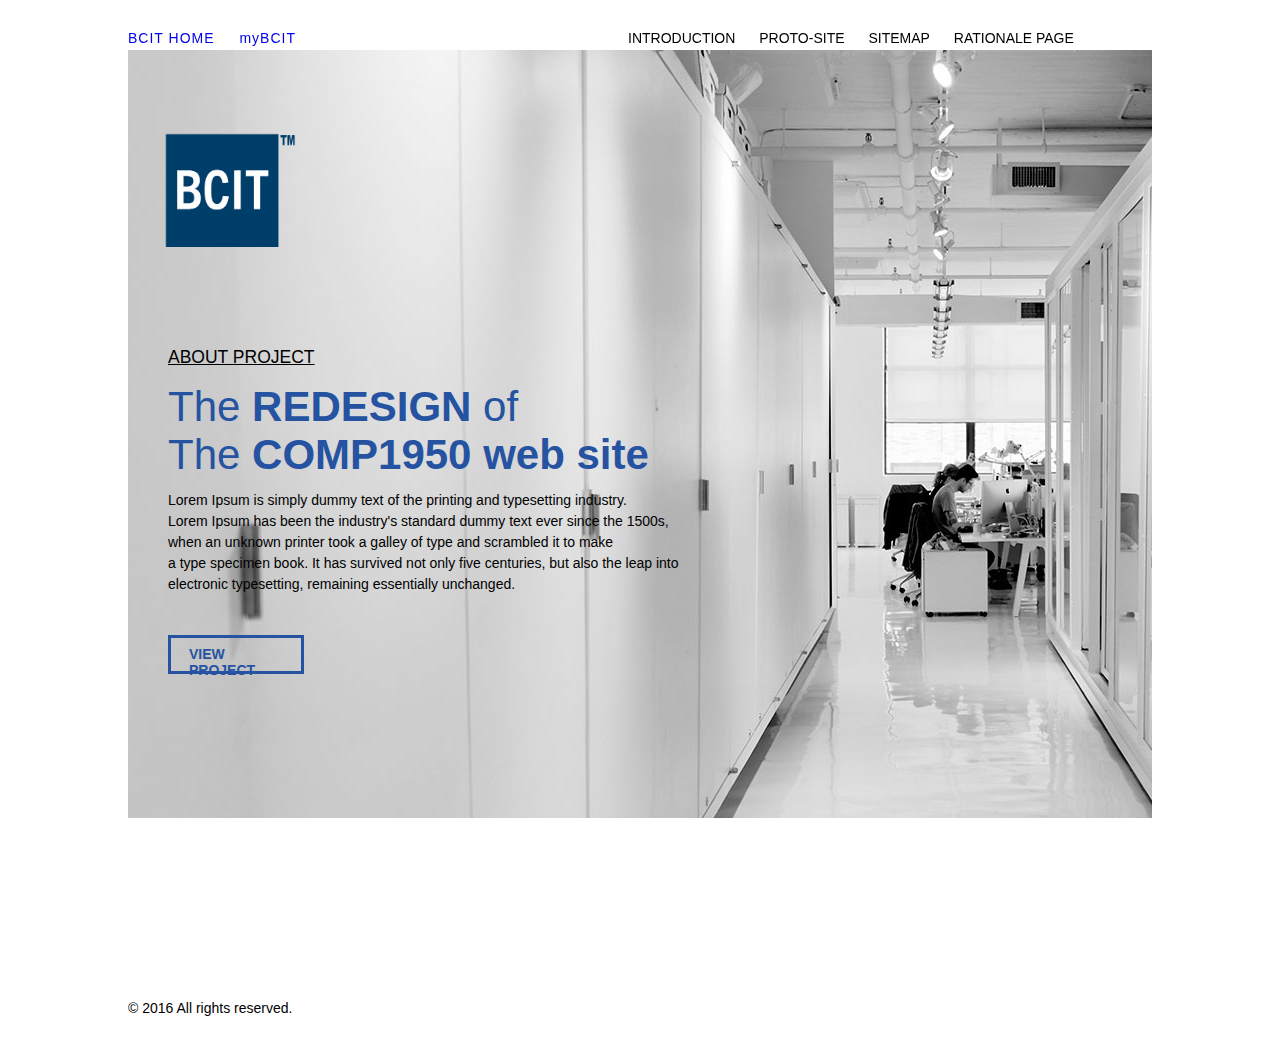
==== index.html @ ac2b02b9 "part one initial work by (#grace)" ====
<!DOCTYPE html>
<!--
author: Eunhye Cho (#A00968446)
date: 02/28/2016
This is a homepage for the homework of 1950.
-->
<html>
	<head>
		<title>Introduction</title>
		<meta name="viewport" content="initial-scale=1.0, width=device-width" />
		<link rel="stylesheet" href="css/style.css" media="all" />
		<meta charset="utf-8" />
	</head>
	<body>
		<div id="wrapper">
			<header>
				<ul class="nav_left">
					<li><a href="http://www.bcit.ca/">BCIT HOME</a></li>
					<li><a href="https://my.bcit.ca/cp/home/displaylogin">myBCIT</a></li>
				</ul>
			</header>
			<nav>
				<ul class="nav_right">
					<li>Introduction </li>
					<li>Proto-site</li>
					<li>Sitemap</li>
					<li>Rationale page</li>
				</ul>
			</nav>
			<div id="contents">
				<figure>
					<img src="images/bcit_logo.png" alt="bcit_logo" width="250"/ >
				</figure>
				<section>
					<div id="about_project">
						<p class="title">ABOUT PROJECT</p>
						<p class="sub_title">The <b>REDESIGN</b> of <br />
						The <b>COMP1950 web site</b></p>
						<p class="description">Lorem Ipsum is simply dummy text of the printing and typesetting industry.<br />
						Lorem Ipsum has been the industry's standard dummy text ever since the 1500s, <br />
						when an unknown printer took a galley of type and scrambled it to make <br />
						a type specimen book. It has survived not only five centuries, but also the leap into<br /> 
						electronic typesetting, remaining essentially unchanged. </p>
					</div>
					<div id="contents_link">
						<p class="link"><a href="#">View Project</a></p>
					</div>
					<div id="about_team">
					</div>
				</section>
			</div>
			<footer>
				<p>&copy; 2016 All rights reserved.</p>
			</footer>
			
		</div>
		
	</body>
</html>
---- css/style.css ----
/*
---------------------------------------------
 basic styles 
---------------------------------------------
*/
@import url(href='https://fonts.googleapis.com/css?family=Alegreya+Sans' rel='stylesheet' type='text/css');

/*
html selector
*/

html, body, div, span, object, iframe,
h1, h2, h3, h4, h5, h6, p, blockquote, pre,
abbr, address, cite, code,
del, dfn, em, img, ins, kbd, q, samp,
small, strong, sub, sup, var,
b, i,
dl, dt, dd, ol, ul, li,
fieldset, form, label, legend,
table, caption, tbody, tfoot, thead, tr, th, td,
article, aside, canvas, details, figcaption, figure, 
footer, header, hgroup, menu, nav, section, summary,
time, mark, audio, video {
    margin:0;
    padding:0;
    border:0;
    outline:0;
    background:transparent;
}

*{
	margin:0px;
	padding:0px;
}

body{
	position:relative;
	display:block;
	margin-left:auto;
	margin-right:auto;
	margin-top: 5px;
	width: 1024px;
	height:100%;
	font-family: 'Alegreya Sans', roboto, arial, sans-serif;
	font-size: 14px;
}
header{
	position:fixed;
	top:0px;
	float: left;
	background-color: #fff;
}

nav{
	position:fixed;
	top:0px;
	margin-left: 500px;
	background-color: #fff;
	text-align:right;
	padding-right: 20px;
}
header, nav{
	height: 50px;
	background-color: #fff;
	color: #000;
}

a{
	text-decoration:none;
}
ul{
	list-style:none;
}

header ul li, nav ul li{
	display: inline;
	margin-right: 20px;
}
header ul{
	position: fixed;
	top: 30px;
	text-align: left;
	letter-spacing: 1px;
}
nav ul{
	position: fixed;
	top: 30px;
	text-align: right;
	text-transform: uppercase;
	float: right;
}
figure{
	position: relative;
	top: 50px;
}
section{
	margin-top: 50px;
	
}

/*-------------------
Id selector
-------------------*/
#wrapper{
	width: 100%;
	height: 1000px;
	background-color: #fff;
	
}
#about_project{
	position: relative;
	top: 40px;
	margin-left: 40px;
}
#contents{
	margin-top: 50px;
	height: 95%;
	background-image: url("../images/intro_background_01.jpg");
	background-repeat: no-repeat;
}
#contents_link{
	position: relative;
	top: 60px;
	margin-left: 40px;
	border: 3px solid #2553a1;
	width: 130px;
	height: 33px;
}
#contents_link a{
	color: #2553a1;
	font-weight: 600;
}
#contents_link a:hover{
	color: #fff;
	background-color: #2553a1;
}
/*-------------------
class selector
-------------------*/
.title{
	font-size: 1.25em;
	line-height: 3;
	text-decoration: underline;
}
.sub_title{
	color: #2553a1;
	font-size: 3em;
	line-height: 1.15;
	padding-bottom: 10px;
}
.description{
	line-height: 1.5;
	padding-bottom: 20px;
}
.link{
	text-transform: uppercase;
	padding: 8px;
	color: #fff;
	margin-left: 10px;
}

/*
This will apply only to the print 
*/
@media print{
}
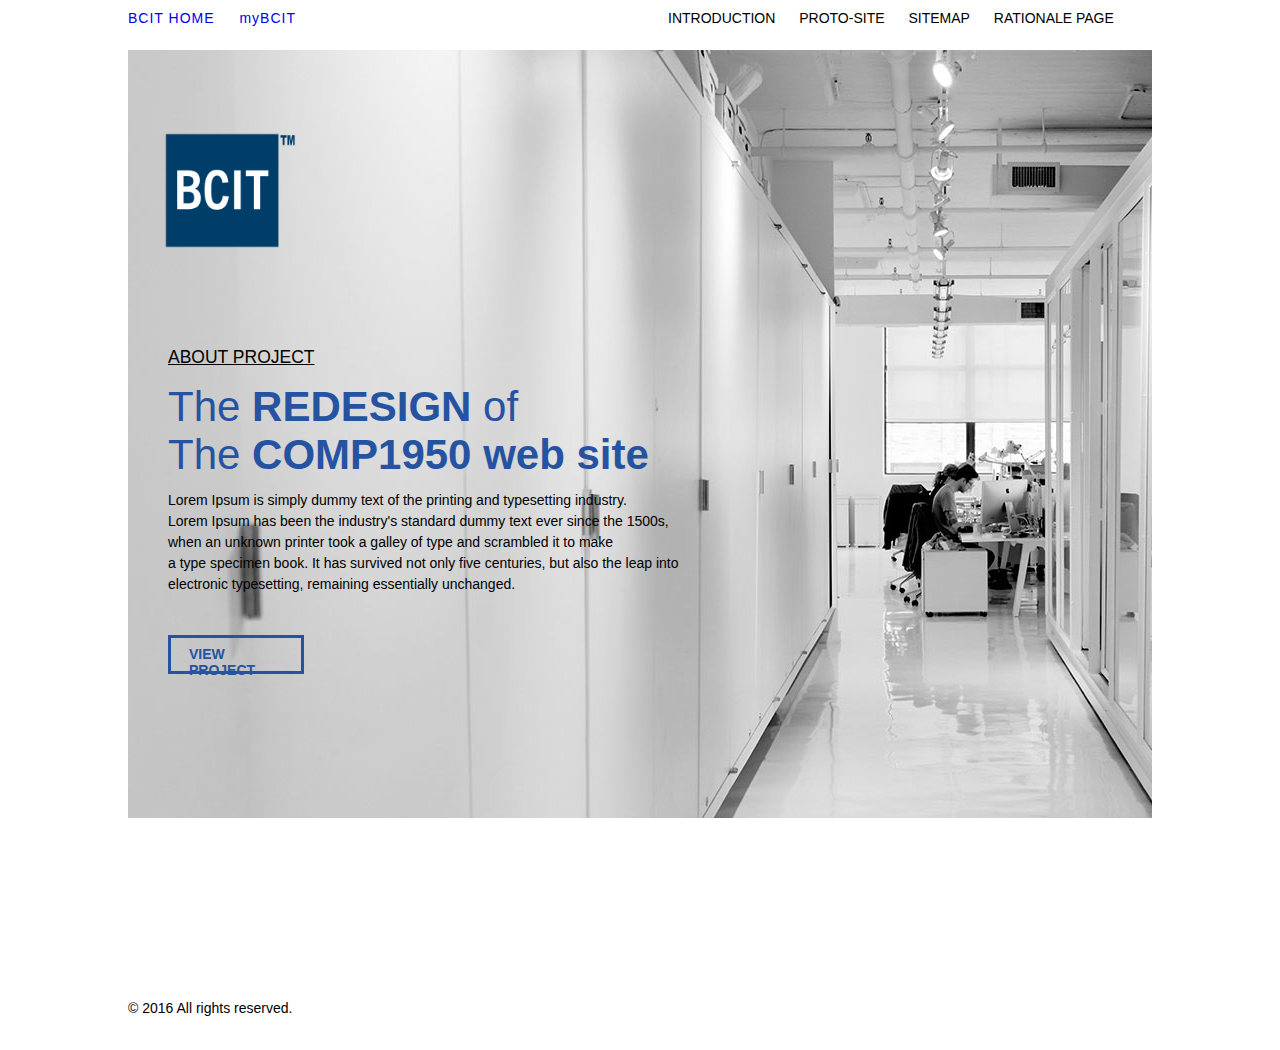
==== commit 630307ae: "Lecture Pages (#farhana)" ====
--- a/index.html
+++ b/index.html
@@ -14,19 +14,20 @@
 	<body>
 		<div id="wrapper">
 			<header>
-				<ul class="nav_left">
+				<ul class="left-nav">
 					<li><a href="http://www.bcit.ca/">BCIT HOME</a></li>
 					<li><a href="https://my.bcit.ca/cp/home/displaylogin">myBCIT</a></li>
 				</ul>
+        <nav>
+          <ul class="right-nav">
+            <li>Introduction </li>
+            <li>Proto-site</li>
+            <li>Sitemap</li>
+            <li>Rationale page</li>
+          </ul>
+        </nav>
 			</header>
-			<nav>
-				<ul class="nav_right">
-					<li>Introduction </li>
-					<li>Proto-site</li>
-					<li>Sitemap</li>
-					<li>Rationale page</li>
-				</ul>
-			</nav>
+
 			<div id="contents">
 				<figure>
 					<img src="images/bcit_logo.png" alt="bcit_logo" width="250"/ >
@@ -39,7 +40,7 @@
 						<p class="description">Lorem Ipsum is simply dummy text of the printing and typesetting industry.<br />
 						Lorem Ipsum has been the industry's standard dummy text ever since the 1500s, <br />
 						when an unknown printer took a galley of type and scrambled it to make <br />
-						a type specimen book. It has survived not only five centuries, but also the leap into<br /> 
+						a type specimen book. It has survived not only five centuries, but also the leap into<br />
 						electronic typesetting, remaining essentially unchanged. </p>
 					</div>
 					<div id="contents_link">
@@ -52,8 +53,8 @@
 			<footer>
 				<p>&copy; 2016 All rights reserved.</p>
 			</footer>
-			
+
 		</div>
-		
+
 	</body>
-</html>+</html>
--- a/css/style.css
+++ b/css/style.css
@@ -1,7 +1,7 @@
 
 /*
 ---------------------------------------------
- basic styles 
+ basic styles
 ---------------------------------------------
 */
 @import url(href='https://fonts.googleapis.com/css?family=Alegreya+Sans' rel='stylesheet' type='text/css');
@@ -19,7 +19,7 @@
 dl, dt, dd, ol, ul, li,
 fieldset, form, label, legend,
 table, caption, tbody, tfoot, thead, tr, th, td,
-article, aside, canvas, details, figcaption, figure, 
+article, aside, canvas, details, figcaption, figure,
 footer, header, hgroup, menu, nav, section, summary,
 time, mark, audio, video {
     margin:0;
@@ -30,138 +30,137 @@
 }
 
 *{
-	margin:0px;
-	padding:0px;
+  margin:0px;
+  padding:0px;
 }
 
 body{
-	position:relative;
-	display:block;
-	margin-left:auto;
-	margin-right:auto;
-	margin-top: 5px;
-	width: 1024px;
-	height:100%;
-	font-family: 'Alegreya Sans', roboto, arial, sans-serif;
-	font-size: 14px;
+  position:relative;
+  display:block;
+  margin-left:auto;
+  margin-right:auto;
+  margin-top: 5px;
+  width: 1024px;
+  height:100%;
+  font-family: 'Alegreya Sans', roboto, arial, sans-serif;
+  font-size: 14px;
 }
+
 header{
-	position:fixed;
-	top:0px;
-	float: left;
-	background-color: #fff;
+  position:fixed;
+  top: 0;
+  float: left;
+  display: inline-block;
+  background-color: #fff;
+  z-index: 10001;
+  height: 50px;
+}
+
+header ul.left-nav{
+  padding-top: 10px;
+  text-align: left;
+  letter-spacing: 1px;
+  width: 200px;
+  float:left;
+}
+
+header ul li, nav ul li{
+  display: inline;
+  margin-right: 20px;
 }
 
 nav{
-	position:fixed;
-	top:0px;
-	margin-left: 500px;
-	background-color: #fff;
-	text-align:right;
-	padding-right: 20px;
-}
-header, nav{
-	height: 50px;
-	background-color: #fff;
-	color: #000;
+  margin-left: 540px;
+  padding-right: 20px;
 }
 
 a{
-	text-decoration:none;
+  text-decoration:none;
 }
 ul{
-	list-style:none;
+  list-style:none;
 }
 
-header ul li, nav ul li{
-	display: inline;
-	margin-right: 20px;
+nav ul.right-nav{
+  padding-top: 10px;
+  text-align: right;
+  text-transform: uppercase;
+  float: right;
+  background-color:;
 }
-header ul{
-	position: fixed;
-	top: 30px;
-	text-align: left;
-	letter-spacing: 1px;
-}
-nav ul{
-	position: fixed;
-	top: 30px;
-	text-align: right;
-	text-transform: uppercase;
-	float: right;
-}
+
 figure{
-	position: relative;
-	top: 50px;
+  position: relative;
+  top: 50px;
 }
 section{
-	margin-top: 50px;
-	
+  margin-top: 50px;
+
 }
 
 /*-------------------
 Id selector
 -------------------*/
 #wrapper{
-	width: 100%;
-	height: 1000px;
-	background-color: #fff;
-	
+  width: 100%;
+  height: 1000px;
+  background-color: #fff;
+
 }
 #about_project{
-	position: relative;
-	top: 40px;
-	margin-left: 40px;
+  position: relative;
+  top: 40px;
+  margin-left: 40px;
 }
 #contents{
-	margin-top: 50px;
-	height: 95%;
-	background-image: url("../images/intro_background_01.jpg");
-	background-repeat: no-repeat;
+  margin-top: 50px;
+  height: 95%;
+  background-image: url("../images/intro_background_01.jpg");
+  background-repeat: no-repeat;
 }
 #contents_link{
-	position: relative;
-	top: 60px;
-	margin-left: 40px;
-	border: 3px solid #2553a1;
-	width: 130px;
-	height: 33px;
+  position: relative;
+  top: 60px;
+  margin-left: 40px;
+  border: 3px solid #2553a1;
+  width: 130px;
+  height: 33px;
 }
 #contents_link a{
-	color: #2553a1;
-	font-weight: 600;
+  color: #2553a1;
+  font-weight: 600;
 }
 #contents_link a:hover{
-	color: #fff;
-	background-color: #2553a1;
+  color: #fff;
+  background-color: #2553a1;
 }
 /*-------------------
 class selector
 -------------------*/
 .title{
-	font-size: 1.25em;
-	line-height: 3;
-	text-decoration: underline;
+  font-size: 1.25em;
+  line-height: 3;
+  text-decoration: underline;
 }
 .sub_title{
-	color: #2553a1;
-	font-size: 3em;
-	line-height: 1.15;
-	padding-bottom: 10px;
+  color: #2553a1;
+  font-size: 3em;
+  line-height: 1.15;
+  padding-bottom: 10px;
 }
 .description{
-	line-height: 1.5;
-	padding-bottom: 20px;
+  line-height: 1.5;
+  padding-bottom: 20px;
 }
 .link{
-	text-transform: uppercase;
-	padding: 8px;
-	color: #fff;
-	margin-left: 10px;
+  text-transform: uppercase;
+  padding: 8px;
+  color: #fff;
+  margin-left: 10px;
 }
 
 /*
-This will apply only to the print 
+This will apply only to the print
 */
 @media print{
-}+}
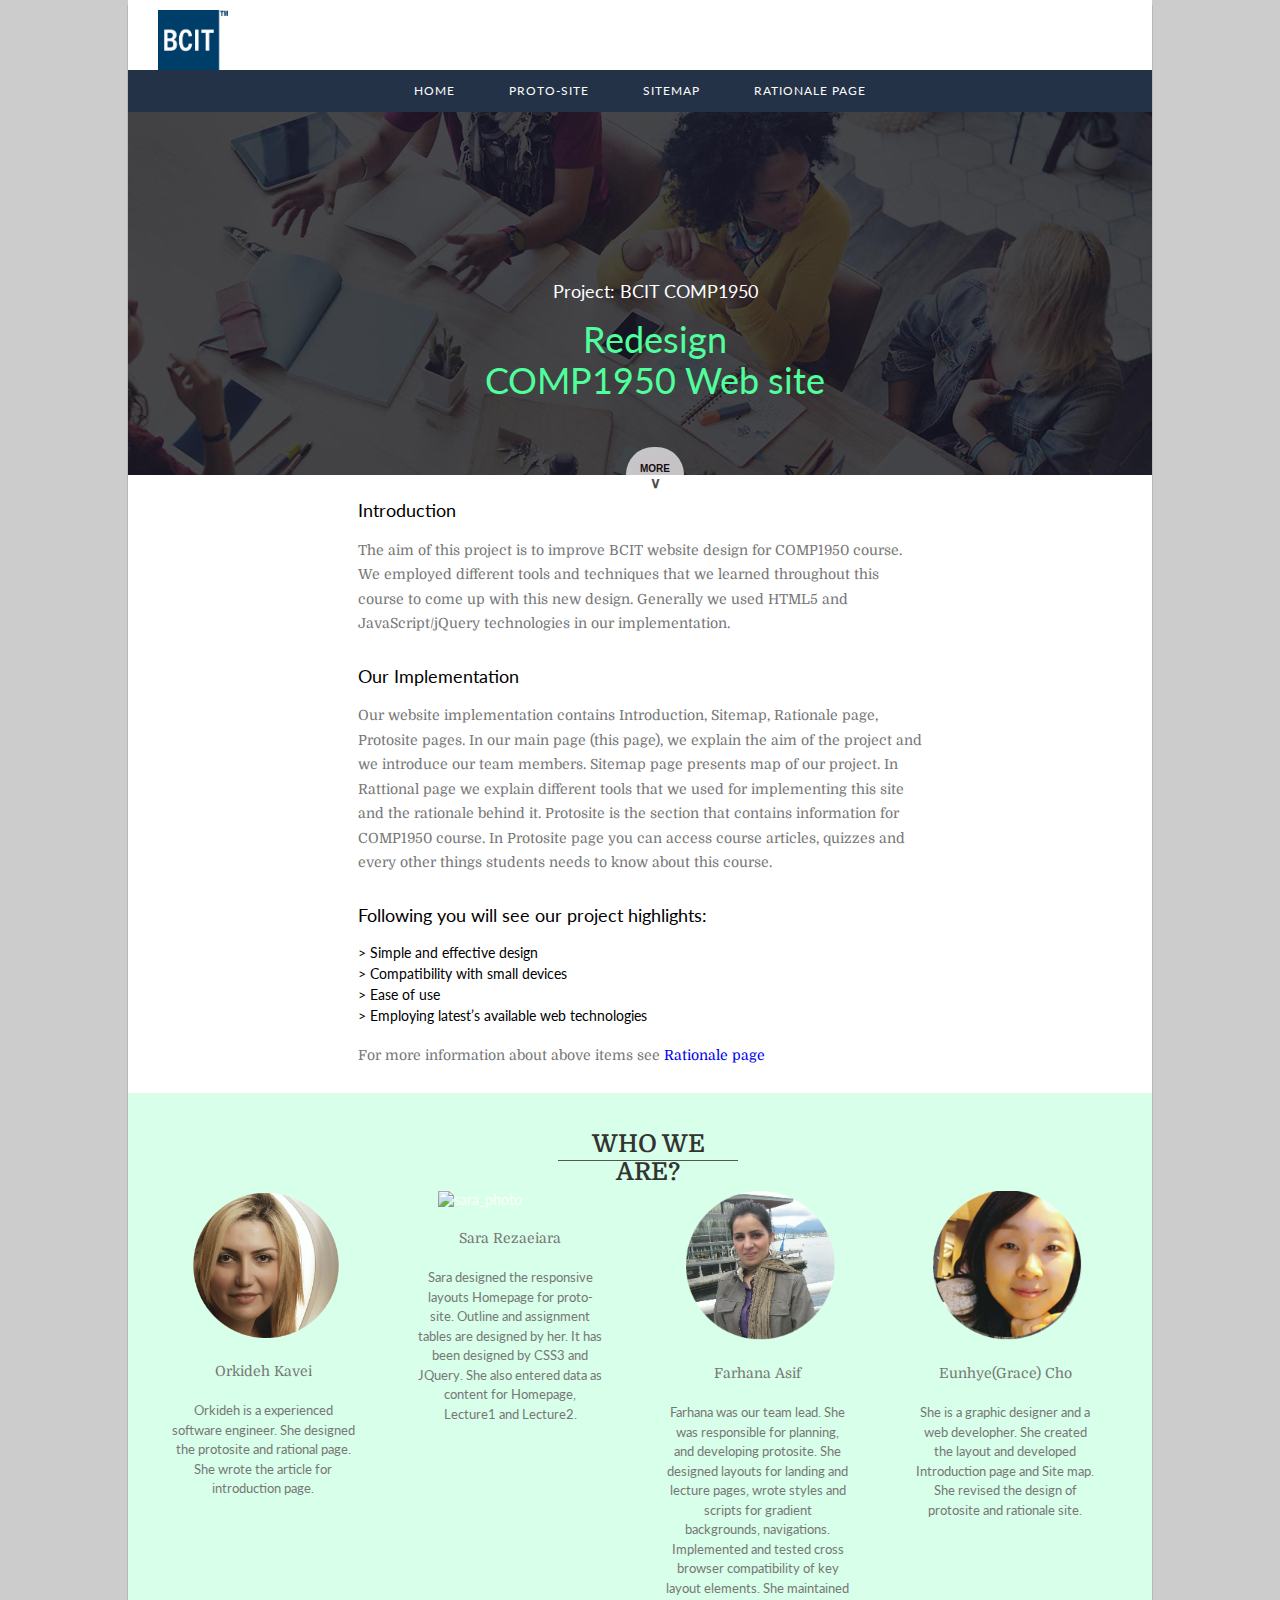
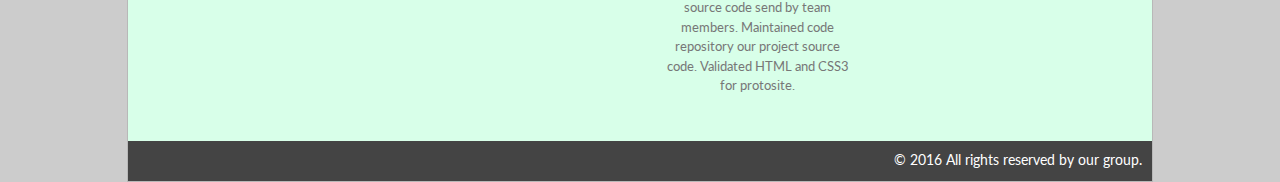
==== commit 6c62ea73: "Team Page (#Eunhye and #Orkideh)" ====
--- a/index.html
+++ b/index.html
@@ -1,57 +1,130 @@
 <!DOCTYPE html>
 <!--
 author: Eunhye Cho (#A00968446)
-date: 02/28/2016
-This is a homepage for the homework of 1950.
+date: 03/30/2016
+Description: Introduction Page
+Comp 1950 Final Project
 -->
 <html>
 	<head>
-		<title>Introduction</title>
+		<title>BCIT Comp 1950 | Introduction Page</title>
+		<meta name="description" content="Final project BCIT Comp 1950 | Introduction Page">
+		<meta name="author" content="Eunhye Cho">
+		<meta charset="utf-8" />
 		<meta name="viewport" content="initial-scale=1.0, width=device-width" />
 		<link rel="stylesheet" href="css/style.css" media="all" />
-		<meta charset="utf-8" />
+		<link href='https://fonts.googleapis.com/css?family=Lato' rel='stylesheet' type='text/css'>
+		<link href='https://fonts.googleapis.com/css?family=Domine' rel='stylesheet' type='text/css'>
+		<script src="https://ajax.googleapis.com/ajax/libs/jquery/1.12.0/jquery.min.js"></script>
+		
+		<script>
+			$(document).ready(function(){
+				$(".cotents_button").click(function(){
+					$("#contents_intro").toggle();
+				});
+			});
+		</script>
+
 	</head>
+
 	<body>
 		<div id="wrapper">
-			<header>
-				<ul class="left-nav">
-					<li><a href="http://www.bcit.ca/">BCIT HOME</a></li>
-					<li><a href="https://my.bcit.ca/cp/home/displaylogin">myBCIT</a></li>
-				</ul>
-        <nav>
-          <ul class="right-nav">
-            <li>Introduction </li>
-            <li>Proto-site</li>
-            <li>Sitemap</li>
-            <li>Rationale page</li>
-          </ul>
-        </nav>
-			</header>
+			<div id="header_bar">
+				<header>
+					<figure>
+						<img src="images/bcit_logo.png" alt="bcit_logo" width="70"/>
+					</figure>
+
+				</header>
+<!--
+navigation starts here!
+-->
+				<nav>
+					<ul >
+						<li><a href="index.html">Home</a></li>
+						<li><a href="protosite.html">Proto-site</a></li>
+						<li><a href="sitemap.html">Sitemap</a></li>
+						<li><a href="rationale.html">Rationale page</a></li>
+					</ul>
+				</nav>
+			</div>
+
+<!--
+contents starts here!
+-->
 
 			<div id="contents">
-				<figure>
-					<img src="images/bcit_logo.png" alt="bcit_logo" width="250"/ >
-				</figure>
-				<section>
+				<section id="project_intro">
 					<div id="about_project">
-						<p class="title">ABOUT PROJECT</p>
-						<p class="sub_title">The <b>REDESIGN</b> of <br />
-						The <b>COMP1950 web site</b></p>
-						<p class="description">Lorem Ipsum is simply dummy text of the printing and typesetting industry.<br />
-						Lorem Ipsum has been the industry's standard dummy text ever since the 1500s, <br />
-						when an unknown printer took a galley of type and scrambled it to make <br />
-						a type specimen book. It has survived not only five centuries, but also the leap into<br />
-						electronic typesetting, remaining essentially unchanged. </p>
+						<p class="title">Project: BCIT COMP1950</p>
+						<p class="sub_title">Redesign<br />
+						COMP1950 Web site</p>
+<!-- button click: toggle intro -->
+						<button class="cotents_button">MORE<br /><span style="font-size:15px">&or;</span></button>
+
 					</div>
-					<div id="contents_link">
-						<p class="link"><a href="#">View Project</a></p>
+<!--toggle part -->
+					<div id="contents_intro">
+						<p class="title">Introduction</p>
+						<p class="description">The aim of this project is to improve BCIT website design for COMP1950 course.
+						We employed different tools and techniques that we learned throughout this course to come up with this new design.
+						Generally we used HTML5 and JavaScript/jQuery technologies in our implementation. </p>
+						<p class="title">Our Implementation</p>
+						<p class="description">Our website implementation contains Introduction, Sitemap, Rationale page, Protosite pages.
+						In our main page (this page), we explain the aim of the project and we introduce our team members.
+						Sitemap page presents map of our project. In Rattional page we explain different tools that we used for implementing this site and the rationale behind it.
+						Protosite is the section that contains information for COMP1950 course. In Protosite page you can access course articles, quizzes and
+						every other things students needs to know about this course. </p>
+						<p class="title">Following you will see our project highlights:</p>
+						<ul id="ProjHighLights">
+							<li>&gt; Simple and effective design</li>
+							<li>&gt; Compatibility with small devices</li>
+							<li>&gt; Ease of use</li>
+							<li>&gt; Employing latest’s available web technologies</li>
+						</ul>
+						<br />
+						<p class="description">For more information about above items see <a href="http://bcitcomp.ca/students/fasif/rationale/">Rationale page</a></p>
 					</div>
-					<div id="about_team">
+				</section>
+
+<!-- team intro starts -->
+				<section class="team">
+					<div id="team_intro">
+						<p class="team_title">WHO WE ARE?</p>
+						<div class="member">
+							<img src="images/orkideh.png" alt="orkideh_photo" width="150"/>
+							<p class="description"><span style="font-family:'Domine',serif;font-size: 14px">Orkideh Kavei</span><br /><br />
+							Orkideh is a experienced software engineer. She designed the protosite and rational page.
+							She wrote the article for introduction page.</p>
+						</div>
+						<div class="member">
+							<img src="images/Sara.png" alt="sara_photo" width="150"/>
+							<p class="description"><span style="font-family:'Domine',serif;font-size: 14px">Sara Rezaeiara</span><br /><br />
+							Sara designed the responsive layouts Homepage for proto-site. Outline and assignment tables are designed by her. It has been designed by CSS3 and JQuery.
+							She also entered data as content for Homepage, Lecture1 and Lecture2.</p>
+						</div>
+						<div class="member">
+							<img src="images/farhana.png" alt="eunhye_photo" width="150"/>
+							<p class="description"><span style="font-family:'Domine',serif;font-size: 14px">Farhana Asif</span><br /><br />
+							Farhana was our team lead. She was responsible for planning, and developing protosite. She designed layouts for landing and lecture pages, wrote styles and scripts for gradient backgrounds, navigations. Implemented and tested cross browser compatibility of key layout elements. She maintained source code send by team members. 
+							Maintained code repository our project source code. Validated HTML and CSS3 for protosite. </p>
+						</div>
+						<div class="member">
+							<img src="images/eunhye.png" alt="eunhye_photo" width="150"/>
+							<p class="description"><span style="font-family:'Domine',serif;font-size: 14px">Eunhye(Grace) Cho</span><br /><br />
+							She is a graphic designer and a web developher. She created the layout and developed Introduction page and Site map. She revised the design of protosite and rationale site. 
+							</p>
+						</div>
 					</div>
 				</section>
 			</div>
+
+<!--
+footer starts here!
+ -->
+
 			<footer>
-				<p>&copy; 2016 All rights reserved.</p>
+				<p>&copy; 2016 All rights reserved by our group.</p>
 			</footer>
 
 		</div>
--- a/css/style.css
+++ b/css/style.css
@@ -4,7 +4,6 @@
  basic styles
 ---------------------------------------------
 */
-@import url(href='https://fonts.googleapis.com/css?family=Alegreya+Sans' rel='stylesheet' type='text/css');
 
 /*
 html selector
@@ -26,137 +25,243 @@
     padding:0;
     border:0;
     outline:0;
-    background:transparent;
 }
 
 *{
-  margin:0px;
-  padding:0px;
+	margin:0px;
+	padding:0px;
 }
 
 body{
-  position:relative;
-  display:block;
-  margin-left:auto;
-  margin-right:auto;
-  margin-top: 5px;
-  width: 1024px;
-  height:100%;
-  font-family: 'Alegreya Sans', roboto, arial, sans-serif;
-  font-size: 14px;
+	margin-left:auto;
+	margin-right:auto;
+	margin-top: 5px;
+	height:auto;
+	font-family: 'Lato', sans-serif;
+	font-size: 14px;
+	background-color: #cccccc;
+}
+a{
+	text-decoration:none;
+}
+
+ul{
+	list-style:none;
+}
+
+img{
+	max-width: 100%;
+	height: auto;
 }
 
 header{
-  position:fixed;
-  top: 0;
-  float: left;
-  display: inline-block;
-  background-color: #fff;
-  z-index: 10001;
-  height: 50px;
-}
-
-header ul.left-nav{
-  padding-top: 10px;
-  text-align: left;
-  letter-spacing: 1px;
-  width: 200px;
-  float:left;
-}
-
-header ul li, nav ul li{
-  display: inline;
-  margin-right: 20px;
+	height: 60px;
 }
 
 nav{
-  margin-left: 540px;
-  padding-right: 20px;
-}
-
-a{
-  text-decoration:none;
-}
-ul{
-  list-style:none;
-}
-
-nav ul.right-nav{
-  padding-top: 10px;
-  text-align: right;
-  text-transform: uppercase;
-  float: right;
-  background-color:;
+	position: relative;
+	top: 10px;
+	background-color: #233247;
+	height: 42px;
 }
 
 figure{
-  position: relative;
-  top: 50px;
-}
+	padding: 10px;
+	margin-left: 20px;
+}
+
+/*--
+background-color: #002145;
+#eeede9
+#00b4cd;
+
+--*/
+
+nav ul{
+	text-align:center;
+	letter-spacing: 1px;
+	color: #000;
+	font-size:13px;
+	padding: 12px 15px 15px;
+}
+
+nav ul li{
+	font-size: 12px;
+	text-align: center;
+	letter-spacing: 1px;
+	display: inline;
+	text-transform: uppercase;
+	color: #000;
+	text-align: center;
+	padding: 0 25px;
+}
+
+nav ul a:hover{
+	color: #4fff9c;
+	font-weight: 600;
+
+}
+
+nav ul a{
+	color: #fff;
+}
+figure{
+	padding: 10px;
+}
+
 section{
-  margin-top: 50px;
-
-}
-
+	background-image: url("../images/intro_background_02.jpg");
+	background-repeat: no-repeat;
+	overflow: hidden;
+}
+#project_intro
+{
+	min-height: 500px;
+}
+.team{
+	background: none;
+	display: block;
+}
+footer{
+	height: 40px;
+	background-color: #444;
+}
+footer p{
+	text-align: right;
+	padding: 10px;
+}
 /*-------------------
 Id selector
 -------------------*/
+
 #wrapper{
-  width: 100%;
-  height: 1000px;
-  background-color: #fff;
-
-}
+	width:1024px;
+	margin-left:auto;
+	margin-right:auto;
+	height: auto;
+	background-color: #fff;
+	color: #fff;
+	border: 1px solid #b8b8b8;
+}
+#header_bar{
+	position:fixed;
+	top: 0;
+	width: 1024px;
+	height: 100px;
+	z-index: 10001;
+	display: inline-block;
+	background-color: #fff;
+}
+
 #about_project{
-  position: relative;
-  top: 40px;
-  margin-left: 40px;
-}
+	position: relative;
+	top: 160px;
+	margin-left: 30px;
+	text-align: center;
+}
+
 #contents{
-  margin-top: 50px;
-  height: 95%;
-  background-image: url("../images/intro_background_01.jpg");
-  background-repeat: no-repeat;
-}
-#contents_link{
-  position: relative;
-  top: 60px;
-  margin-left: 40px;
-  border: 3px solid #2553a1;
-  width: 130px;
-  height: 33px;
-}
-#contents_link a{
-  color: #2553a1;
-  font-weight: 600;
-}
-#contents_link a:hover{
-  color: #fff;
-  background-color: #2553a1;
+	width: 1024px;
+	margin-top: 100px;
+}
+
+#contents_intro{
+	display: block;
+	margin-top: 133px;
+	color: #000;
+	padding: 10px 230px;
+	background-color: #fff;
+}
+
+
+#team_intro img{
+	padding: 20px;
+	opacity:0.9;
+
+}
+#team_intro img:hover{
+	opacity:1;
+}
+#contents_intro ul{
+	line-height: 1.5;
 }
 /*-------------------
 class selector
 -------------------*/
+
 .title{
-  font-size: 1.25em;
-  line-height: 3;
-  text-decoration: underline;
+	font-size: 1.25em;
+	line-height: 3;
+
 }
 .sub_title{
-  color: #2553a1;
-  font-size: 3em;
-  line-height: 1.15;
-  padding-bottom: 10px;
-}
+	color: #4fff9c;
+	font-size: 2.6em;
+	line-height: 1.15;
+	padding-bottom: 25px;
+}
+/* font-family: 'Domine', serif;
+*/
 .description{
-  line-height: 1.5;
-  padding-bottom: 20px;
+	padding-bottom: 15px;
+	font-family: 'Domine', serif;
+	color: #777;
+	line-height: 1.75;
 }
 .link{
-  text-transform: uppercase;
-  padding: 8px;
-  color: #fff;
-  margin-left: 10px;
+	text-transform: uppercase;
+	padding: 2px 3px 3px 3px;
+	color: #fff;
+	margin-left: 5px;
+	letter-spacing: 1.2px;
+}
+.cotents_button{
+	margin-top: 20px;
+	padding: 16px 14px 10px 14px;
+	border-radius: 35px;
+	border:none;
+	font-size:10px;
+	font-weight: bolder;
+	background-color: #fff;
+	opacity:0.7;
+}
+.team{
+	background-color: #d8ffe9;
+	padding-bottom: 30px;
+}
+.team_title, .team_intro{
+	color: #333;
+}
+.team_title{
+	position: relative;
+	top: 30px;
+	left: 42%;
+	width: 180px;
+	height: 30px;
+	margin-bottom: 30px;
+	padding-top: 7px;
+	text-align: center;
+	font: 600 1.75em 'Domine',serif;
+	border-bottom: 1px solid #555;
+}
+.team_intro{
+	text-align: left;
+	padding: 0 30px;
+	clear: both;
+}
+.member{
+	width: 18%;
+	float: left;
+	padding: 10px 10px 0 33px;
+	margin: 0 10px;
+	text-align: left;
+	display: block;
+}
+.member p{
+	font-size: 13px;
+	text-align: center;
+	font-family: 'Lato', sans-serif;
+	line-height: 1.5;
 }
 
 /*
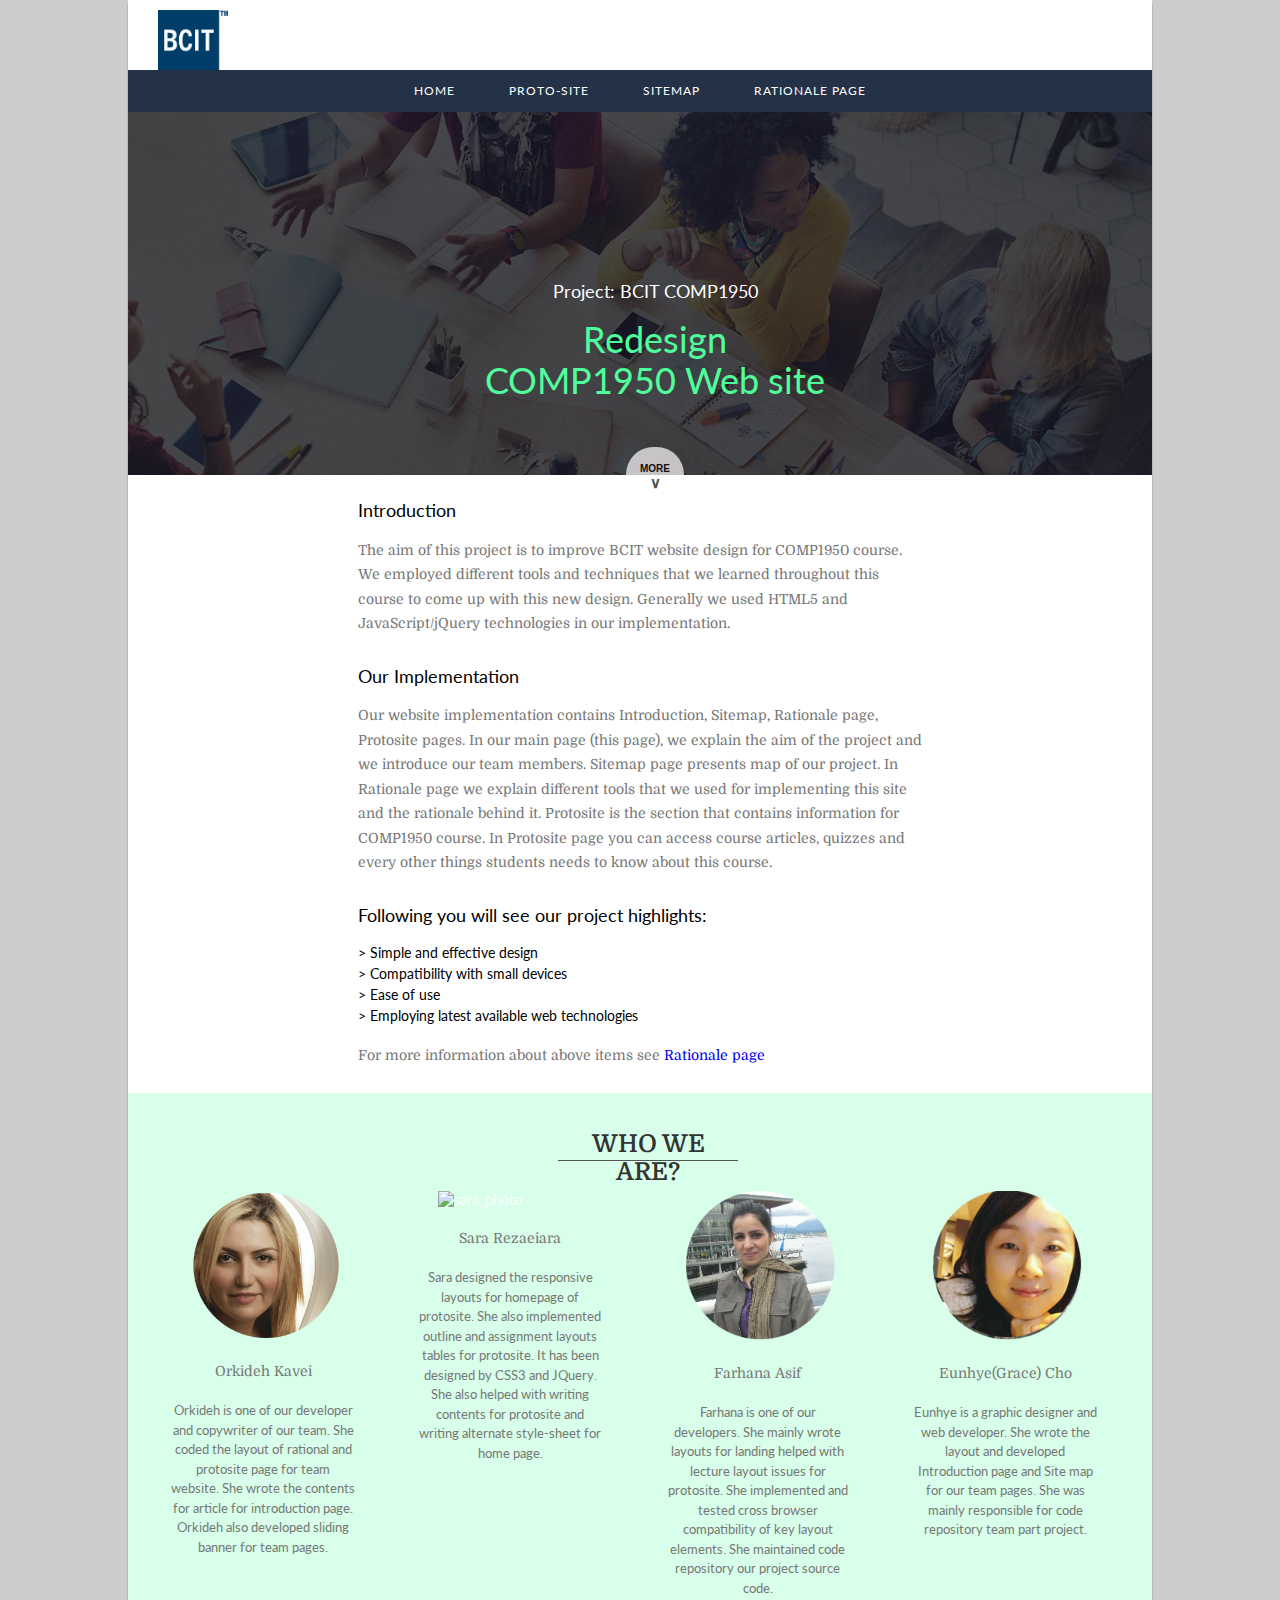
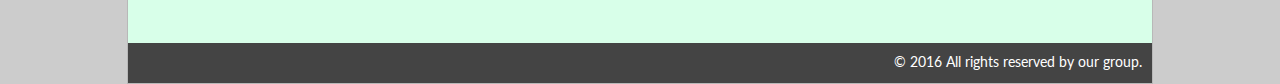
==== commit a46df98c: "Fix contents of main contents (#farhana)" ====
--- a/index.html
+++ b/index.html
@@ -16,7 +16,7 @@
 		<link href='https://fonts.googleapis.com/css?family=Lato' rel='stylesheet' type='text/css'>
 		<link href='https://fonts.googleapis.com/css?family=Domine' rel='stylesheet' type='text/css'>
 		<script src="https://ajax.googleapis.com/ajax/libs/jquery/1.12.0/jquery.min.js"></script>
-		
+
 		<script>
 			$(document).ready(function(){
 				$(".cotents_button").click(function(){
@@ -72,7 +72,7 @@
 						<p class="title">Our Implementation</p>
 						<p class="description">Our website implementation contains Introduction, Sitemap, Rationale page, Protosite pages.
 						In our main page (this page), we explain the aim of the project and we introduce our team members.
-						Sitemap page presents map of our project. In Rattional page we explain different tools that we used for implementing this site and the rationale behind it.
+						Sitemap page presents map of our project. In Rationale page we explain different tools that we used for implementing this site and the rationale behind it.
 						Protosite is the section that contains information for COMP1950 course. In Protosite page you can access course articles, quizzes and
 						every other things students needs to know about this course. </p>
 						<p class="title">Following you will see our project highlights:</p>
@@ -80,7 +80,7 @@
 							<li>&gt; Simple and effective design</li>
 							<li>&gt; Compatibility with small devices</li>
 							<li>&gt; Ease of use</li>
-							<li>&gt; Employing latest’s available web technologies</li>
+							<li>&gt; Employing latest available web technologies</li>
 						</ul>
 						<br />
 						<p class="description">For more information about above items see <a href="http://bcitcomp.ca/students/fasif/rationale/">Rationale page</a></p>
@@ -94,25 +94,23 @@
 						<div class="member">
 							<img src="images/orkideh.png" alt="orkideh_photo" width="150"/>
 							<p class="description"><span style="font-family:'Domine',serif;font-size: 14px">Orkideh Kavei</span><br /><br />
-							Orkideh is a experienced software engineer. She designed the protosite and rational page.
-							She wrote the article for introduction page.</p>
+							Orkideh is one of our developer and copywriter of our team. She coded the layout of rational and protosite page for team website. She wrote the contents for article for introduction page. Orkideh also developed sliding banner for team pages.</p>
 						</div>
 						<div class="member">
 							<img src="images/Sara.png" alt="sara_photo" width="150"/>
 							<p class="description"><span style="font-family:'Domine',serif;font-size: 14px">Sara Rezaeiara</span><br /><br />
-							Sara designed the responsive layouts Homepage for proto-site. Outline and assignment tables are designed by her. It has been designed by CSS3 and JQuery.
-							She also entered data as content for Homepage, Lecture1 and Lecture2.</p>
+							Sara designed the responsive layouts for homepage of protosite. She also implemented outline and assignment layouts tables for protosite. It has been designed by CSS3 and JQuery.
+							She also helped with writing contents for protosite and writing alternate style-sheet for home page. </p>
 						</div>
 						<div class="member">
 							<img src="images/farhana.png" alt="eunhye_photo" width="150"/>
 							<p class="description"><span style="font-family:'Domine',serif;font-size: 14px">Farhana Asif</span><br /><br />
-							Farhana was our team lead. She was responsible for planning, and developing protosite. She designed layouts for landing and lecture pages, wrote styles and scripts for gradient backgrounds, navigations. Implemented and tested cross browser compatibility of key layout elements. She maintained source code send by team members. 
-							Maintained code repository our project source code. Validated HTML and CSS3 for protosite. </p>
+							Farhana is one of our developers. She mainly wrote layouts for landing helped with lecture layout issues for protosite. She implemented and tested cross browser compatibility of key layout elements. She maintained code repository our project source code.</p>
 						</div>
 						<div class="member">
 							<img src="images/eunhye.png" alt="eunhye_photo" width="150"/>
 							<p class="description"><span style="font-family:'Domine',serif;font-size: 14px">Eunhye(Grace) Cho</span><br /><br />
-							She is a graphic designer and a web developher. She created the layout and developed Introduction page and Site map. She revised the design of protosite and rationale site. 
+							Eunhye is a graphic designer and web developer. She wrote the layout and developed Introduction page and Site map for our team pages. She was mainly responsible for code repository team part project.
 							</p>
 						</div>
 					</div>
